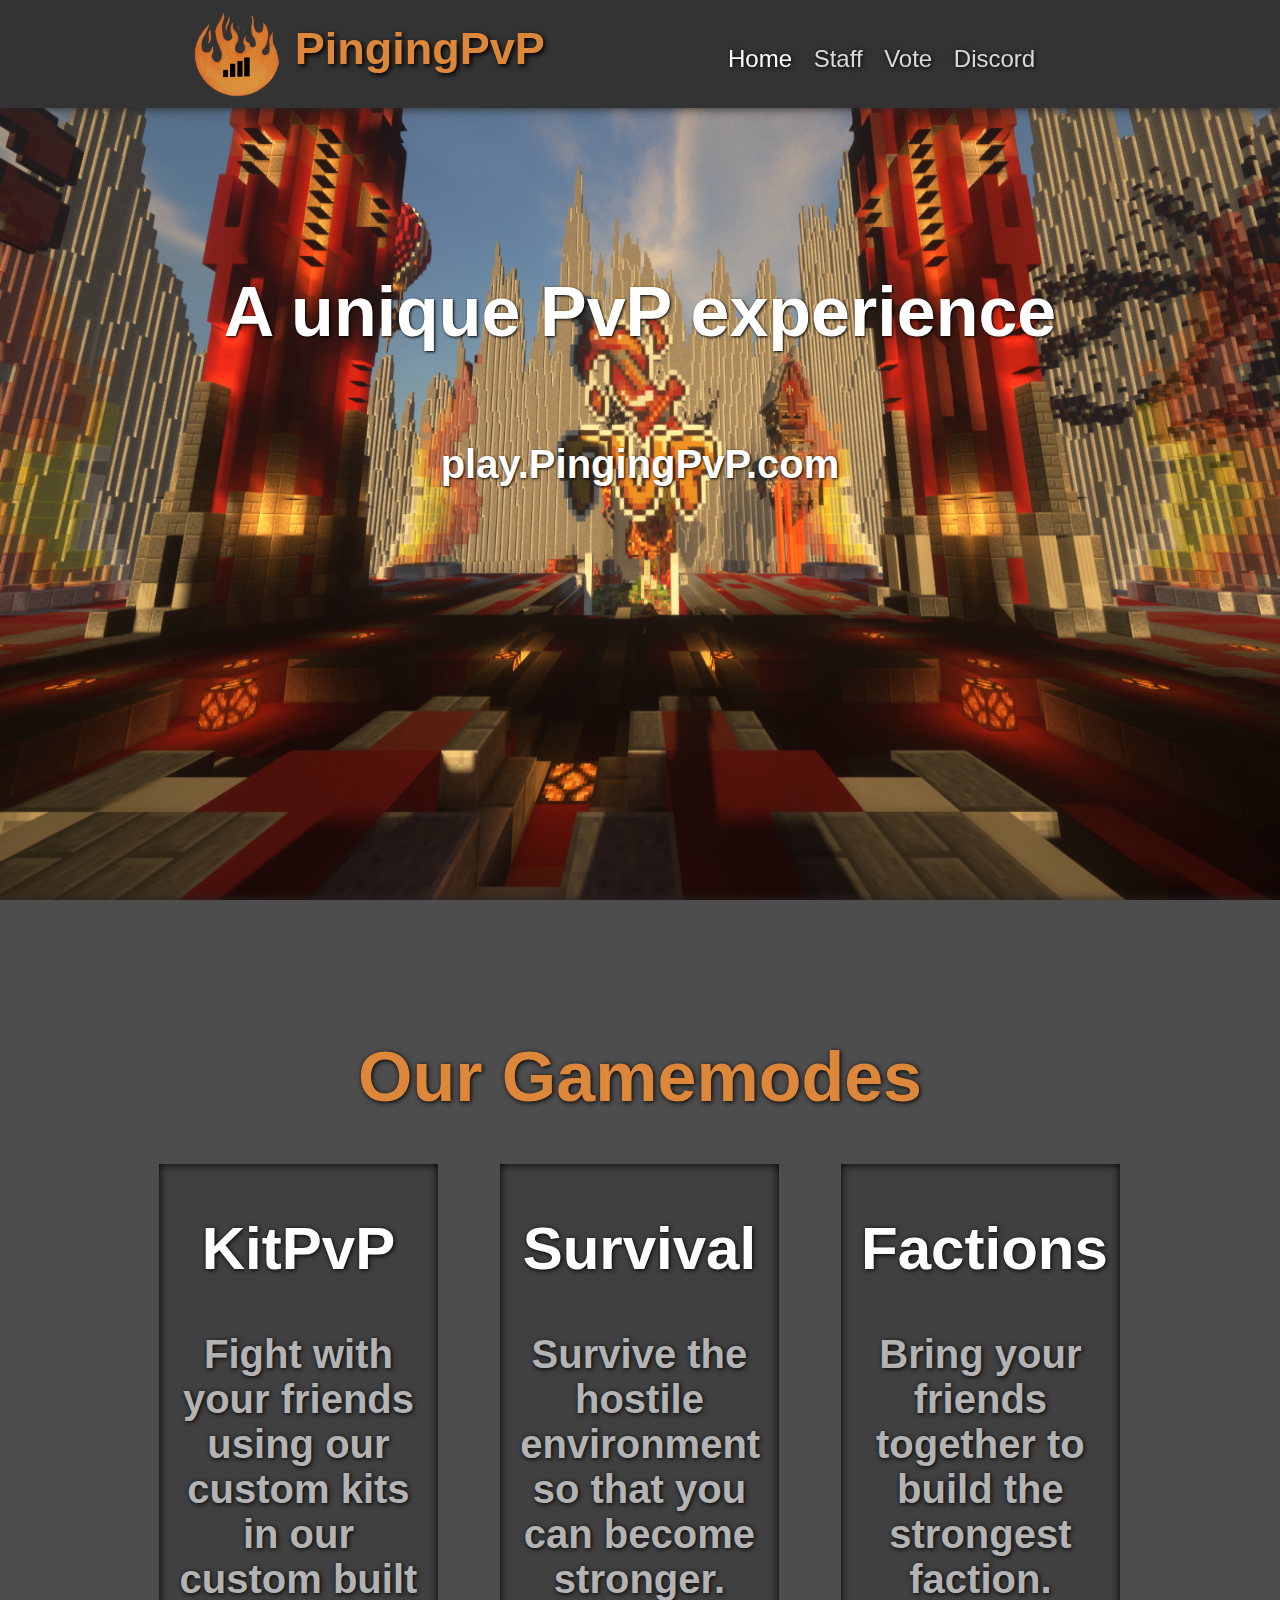
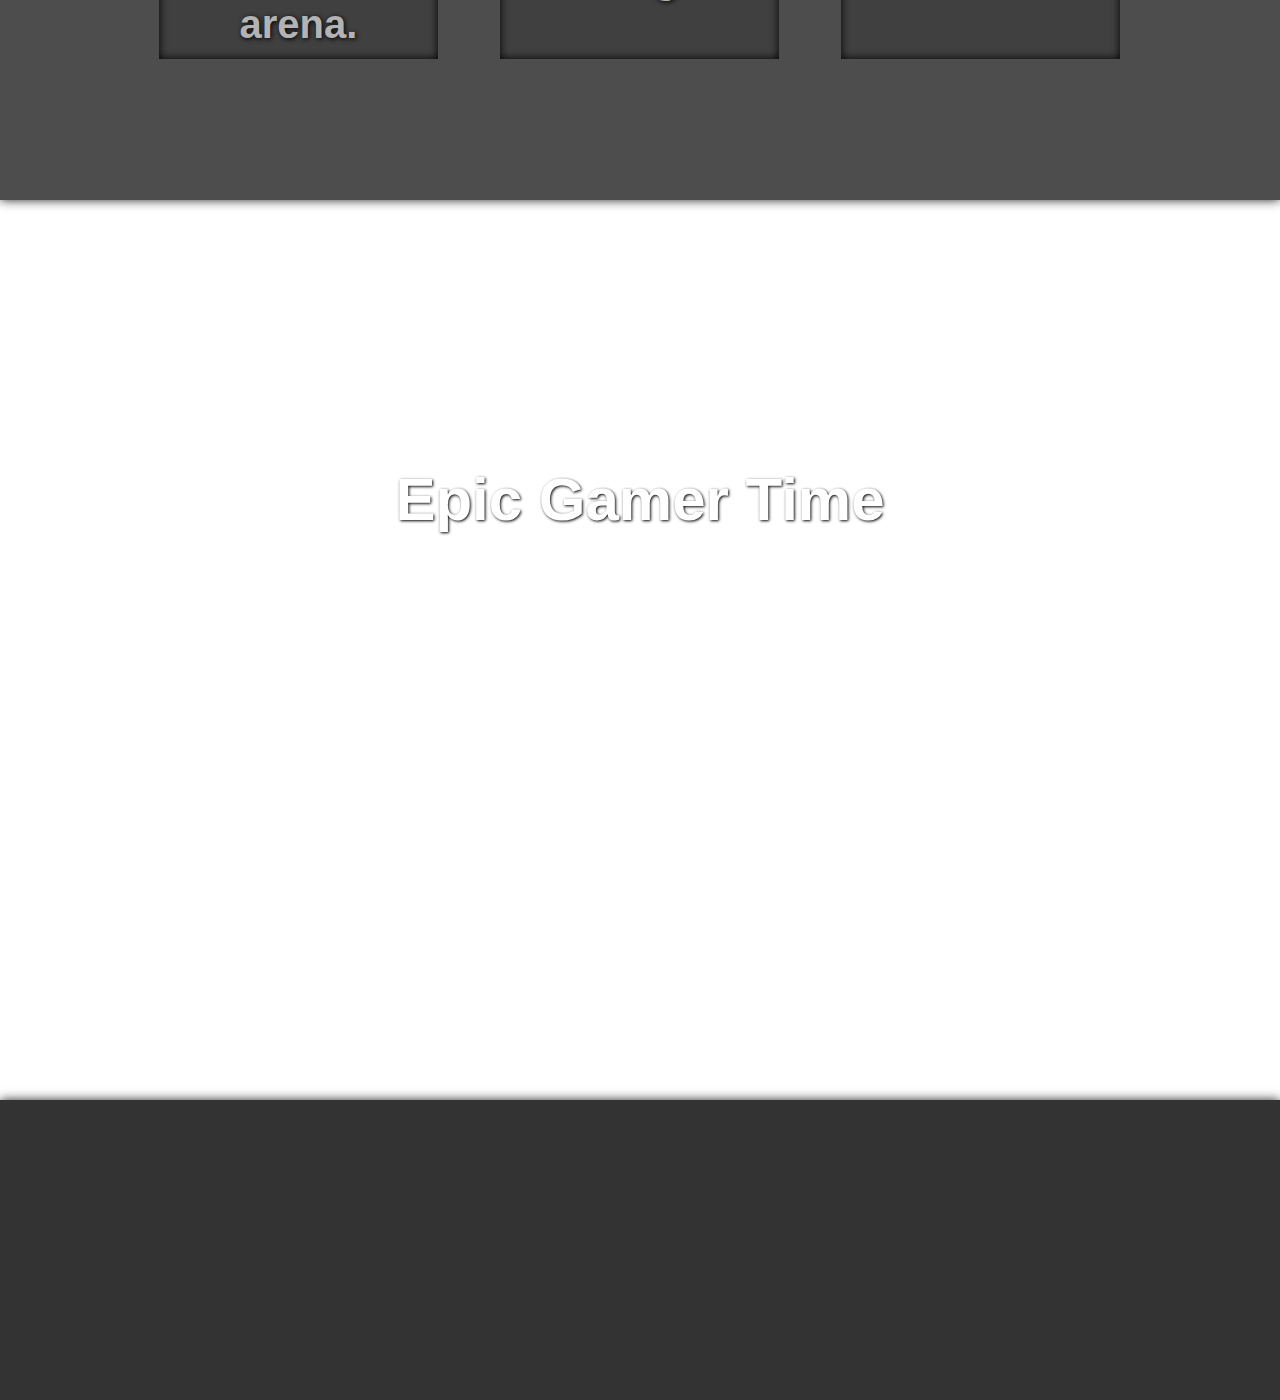
==== index.html @ 411c3466 "Add files via upload" ====
<!DOCTYPE html>
<html>
<head>
<title>PingingPvP</title>
<link rel="stylesheet" type="text/css" href="mainStyle.css">
<link rel="stylesheet" type="text/css" href="index.css">
</head>
<body>
<div id = "headBar">
	<img src = "logo.png" alt = "PingingPvP" id = "websiteLogo">
	<h1 id = "title">PingingPvP</h1>
	<div id = "navBar">
		<a class="active" href="index.html">Home</a>
		<a href="staff.html">Staff</a>
		<a href="vote.html">Vote</a>
		<a href="discord.html">Discord</a>
	</div>
</div>

<div id = "sec1">
 <h1> A unique PvP experience <h1>
 <h2> play.PingingPvP.com </h2>
</div>

<div id = "sec2">
 <h1> Our Gamemodes <h1>
 <div id = "kitPvP">
 <h2>KitPvP</h2>
 <p> Fight with your friends using our custom kits in our custom built arena. </p>
 </div>
 <div id = "Survival">
 <h2>Survival</h2>
 <p> Survive the hostile environment so that you can become stronger. </p>
 </div>
 <div id = "Survival">
 <h2>Factions</h2>
 <p> Bring your friends together to build the strongest faction. </p>
 </div>
</div>

<div id = "sec3">
 <h1> Epic Gamer Time <h1>
</div>

<div id = "footer">

</div>

</body>
</html>
---- mainStyle.css ----
body {
	padding: 0px;
	margin: 0px;
	font-family: Verdana, Geneva, sans-serif;
}

#headBar {
	position: fixed;
	display: inline-block;
	width: 70%;
	height: 12vh;
	min-height: 90px;
	background-color: #333333;
	padding: 0px;
	padding-left: 15%;
	padding-right: 15%;
	margin: 0px;
	top: 0px;
	box-shadow: 0px 0px 10px #262626;
}

#websiteLogo {
	height: 10vh;
	min-height: 70px;
	min-width: 70px;
	width: 10vh;
	margin: 1vh 1vw 1vh 0;
	padding: 0px;
	float: left;
}

#title {
	float: left;
	margin: 0px;
	color: #DD873A;
	font-size: 45px;
	margin: 2.5vh 0px 2.5vh 0px;
	padding: 0px;
	text-shadow: 2px 2px 5px black;
}

#navBar {
	overflow: hidden;
	float: right;
	width: 360px;
	padding-top: 5vh;
}

#navBar a {
	float: left;
	text-align: center;
	padding: 0px 6% 0px 0px;
	text-decoration: none;
	font-size: 24px;
	text-shadow: 1px 1px 5px black;
	color: #d9d9d9;
}

#navBar a:hover {
	text-shadow: 1px 1px 3px white;
	text-decoration: underline;
	color: white;
}

#navBar a.active {
	color: White;
}

#footer {
	background-color: #333333;
	height: 300px;
	box-shadow: 0px 0px 10px #262626;
}
---- index.css ----
#sec1 {
	height: 50vh;
	background-image: url(background1.png);
	background-attachment: fixed;
	background-size: 100% 100%;
	padding: 25vh 0px 25vh 0px;
	text-align: center;
	color: white;
	text-shadow: 1px 1px 3px black;
	position: absolute;
	z-index: -2;
	top: 0vh;
	width: 100%;
}

#sec1 h1{
	font-size: 70px;
}

#sec1 h2{
	margin-top: 10vh;
	font-size: 40px;
}
#sec2 {
	height: 80vh;
	background-color: #4d4d4d;
	padding: 10vh 10% 10vh 10%;
	box-shadow: 0px 0px 10px #262626;
	position: absolute;
	z-index: -1;
	top: 100vh;
	width: 80%;
}

#sec2 h1{
	text-align: center;
	font-size: 70px;
	color: #DD873A;
	text-shadow: 1px 1px 5px black;
}

#sec3 {
	height: 50vh;
	background-image: url(background2.png);
	background-attachment: fixed;
	background-size: 100% 100%;
	padding: 25vh 0px 25vh 0px;
	text-align: center;
	color: white;
	text-shadow: 1px 1px 3px black;
	position: absolute;
	z-index: -2;
	top: 200vh;
	width: 100%;
}

#sec3 h1{
	font-size: 60px;
}

#footer {
	position: absolute;
	z-index: -1;
	top: 300vh;
	width: 100%;
}

#sec2 div {
	width: 23.3%;
	margin: 0 3% 0 3%;
	padding: 0 2% 0 2%;
	float: left;
	box-shadow: inset 0px 0px 10px black;
	background-color: #404040;
	height: 55vh;
}

#sec2 h2 {
	text-align: center;
	font-size: 60px;
	color: white;
	text-shadow: 1px 1px 5px black;
}

#sec2 p {
	text-align: center;
	font-size: 40px;
	color: #b3b3b3;
	text-shadow: 1px 1px 5px black;
}
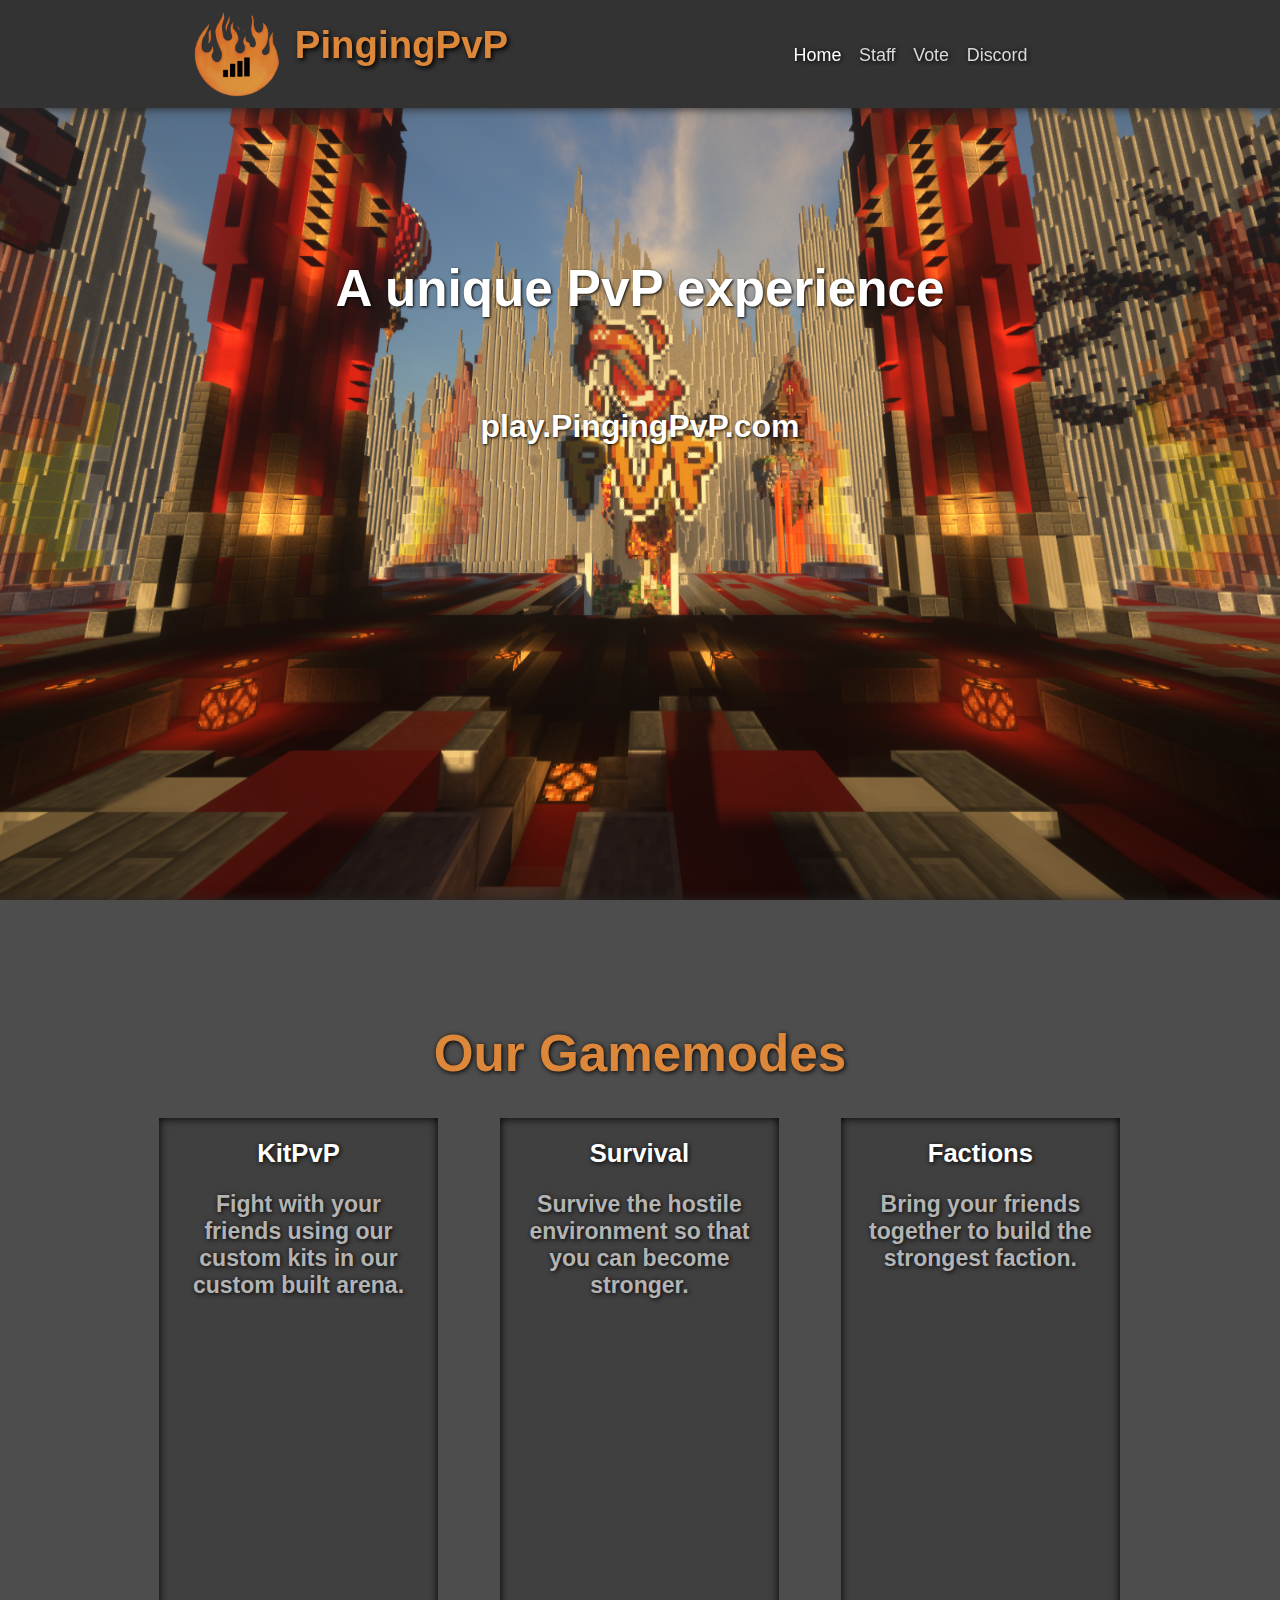
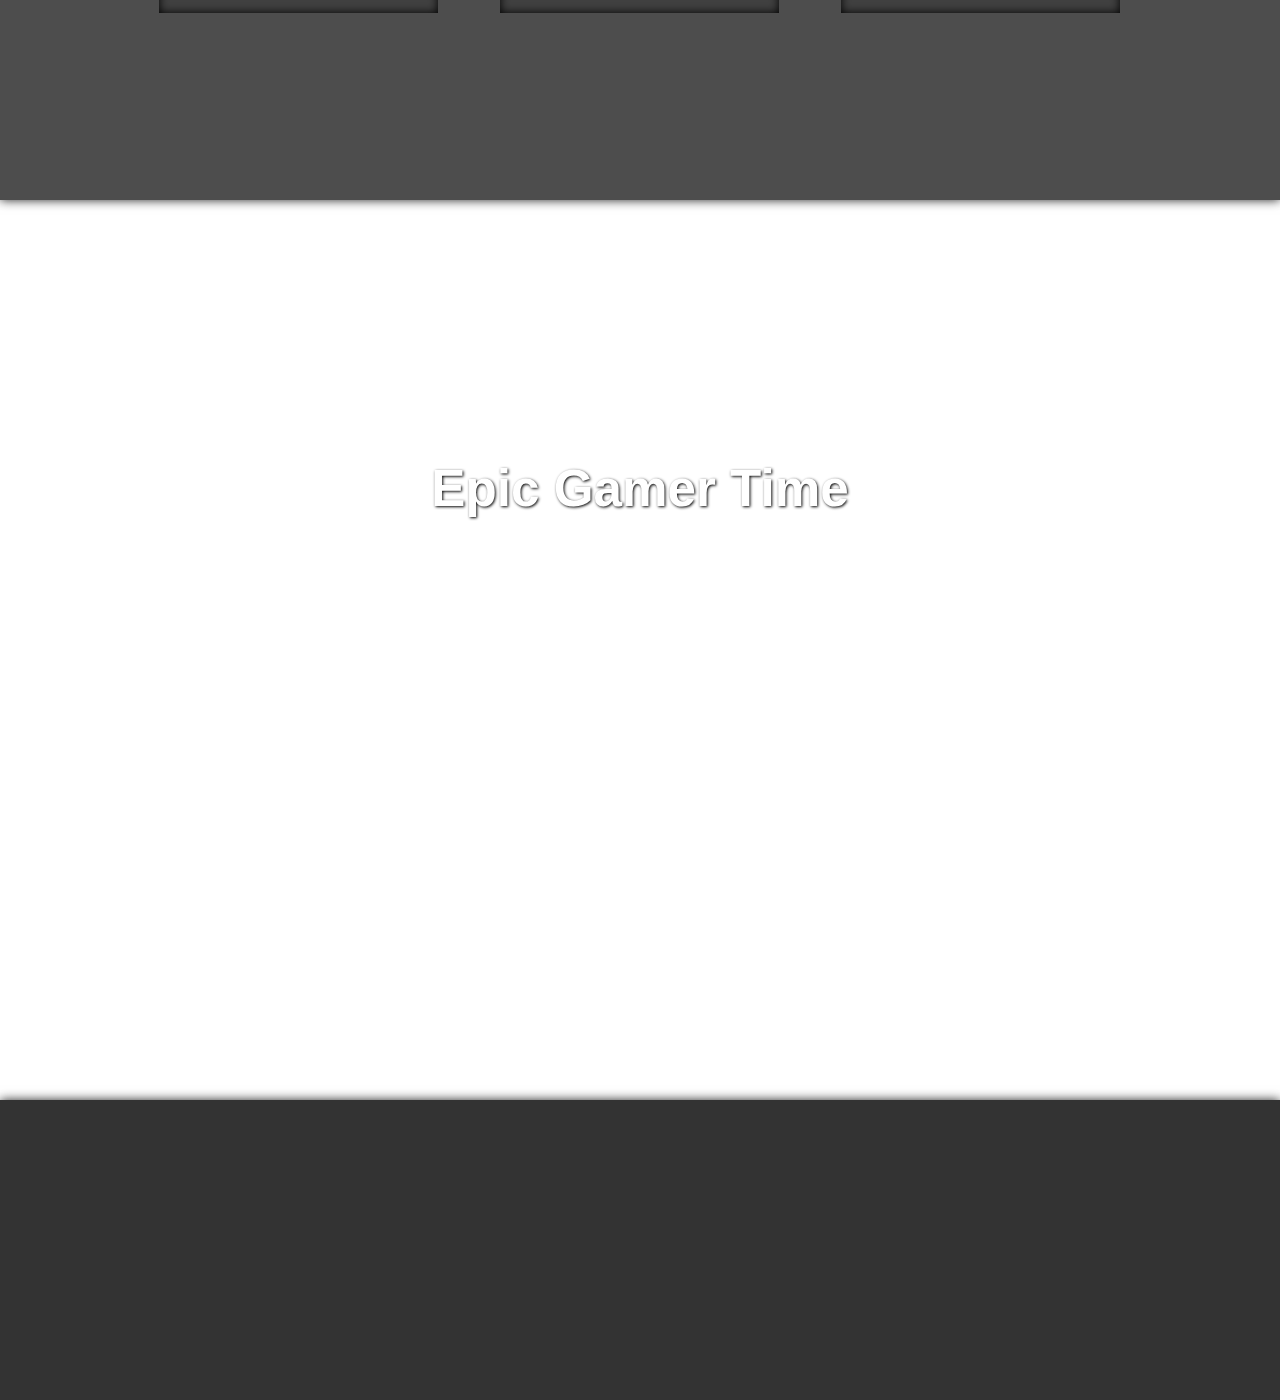
==== commit 786dbf28: "Add files via upload" ====
--- a/index.html
+++ b/index.html
@@ -4,6 +4,7 @@
 <title>PingingPvP</title>
 <link rel="stylesheet" type="text/css" href="mainStyle.css">
 <link rel="stylesheet" type="text/css" href="index.css">
+<link rel="shortcut icon" type="image/x-icon" href="logo.png" />
 </head>
 <body>
 <div id = "headBar">
--- a/mainStyle.css
+++ b/mainStyle.css
@@ -9,7 +9,7 @@
 	display: inline-block;
 	width: 70%;
 	height: 12vh;
-	min-height: 90px;
+	min-height: 6vw;
 	background-color: #333333;
 	padding: 0px;
 	padding-left: 15%;
@@ -21,8 +21,8 @@
 
 #websiteLogo {
 	height: 10vh;
-	min-height: 70px;
-	min-width: 70px;
+	min-height: 4vw;
+	min-width: 4vw;
 	width: 10vh;
 	margin: 1vh 1vw 1vh 0;
 	padding: 0px;
@@ -33,7 +33,7 @@
 	float: left;
 	margin: 0px;
 	color: #DD873A;
-	font-size: 45px;
+	font-size: 3vw;
 	margin: 2.5vh 0px 2.5vh 0px;
 	padding: 0px;
 	text-shadow: 2px 2px 5px black;
@@ -42,7 +42,7 @@
 #navBar {
 	overflow: hidden;
 	float: right;
-	width: 360px;
+	width: 23vw;
 	padding-top: 5vh;
 }
 
@@ -51,7 +51,7 @@
 	text-align: center;
 	padding: 0px 6% 0px 0px;
 	text-decoration: none;
-	font-size: 24px;
+	font-size: 1.4vw;
 	text-shadow: 1px 1px 5px black;
 	color: #d9d9d9;
 }
--- a/index.css
+++ b/index.css
@@ -14,12 +14,12 @@
 }
 
 #sec1 h1{
-	font-size: 70px;
+	font-size: 4vw;
 }
 
 #sec1 h2{
 	margin-top: 10vh;
-	font-size: 40px;
+	font-size: 2.5vw;
 }
 #sec2 {
 	height: 80vh;
@@ -34,7 +34,7 @@
 
 #sec2 h1{
 	text-align: center;
-	font-size: 70px;
+	font-size: 4vw;
 	color: #DD873A;
 	text-shadow: 1px 1px 5px black;
 }
@@ -55,7 +55,7 @@
 }
 
 #sec3 h1{
-	font-size: 60px;
+	font-size: 4vw;
 }
 
 #footer {
@@ -77,14 +77,14 @@
 
 #sec2 h2 {
 	text-align: center;
-	font-size: 60px;
+	font-size: 2vw;
 	color: white;
 	text-shadow: 1px 1px 5px black;
 }
 
 #sec2 p {
 	text-align: center;
-	font-size: 40px;
+	font-size: 1.8vw;
 	color: #b3b3b3;
 	text-shadow: 1px 1px 5px black;
 }